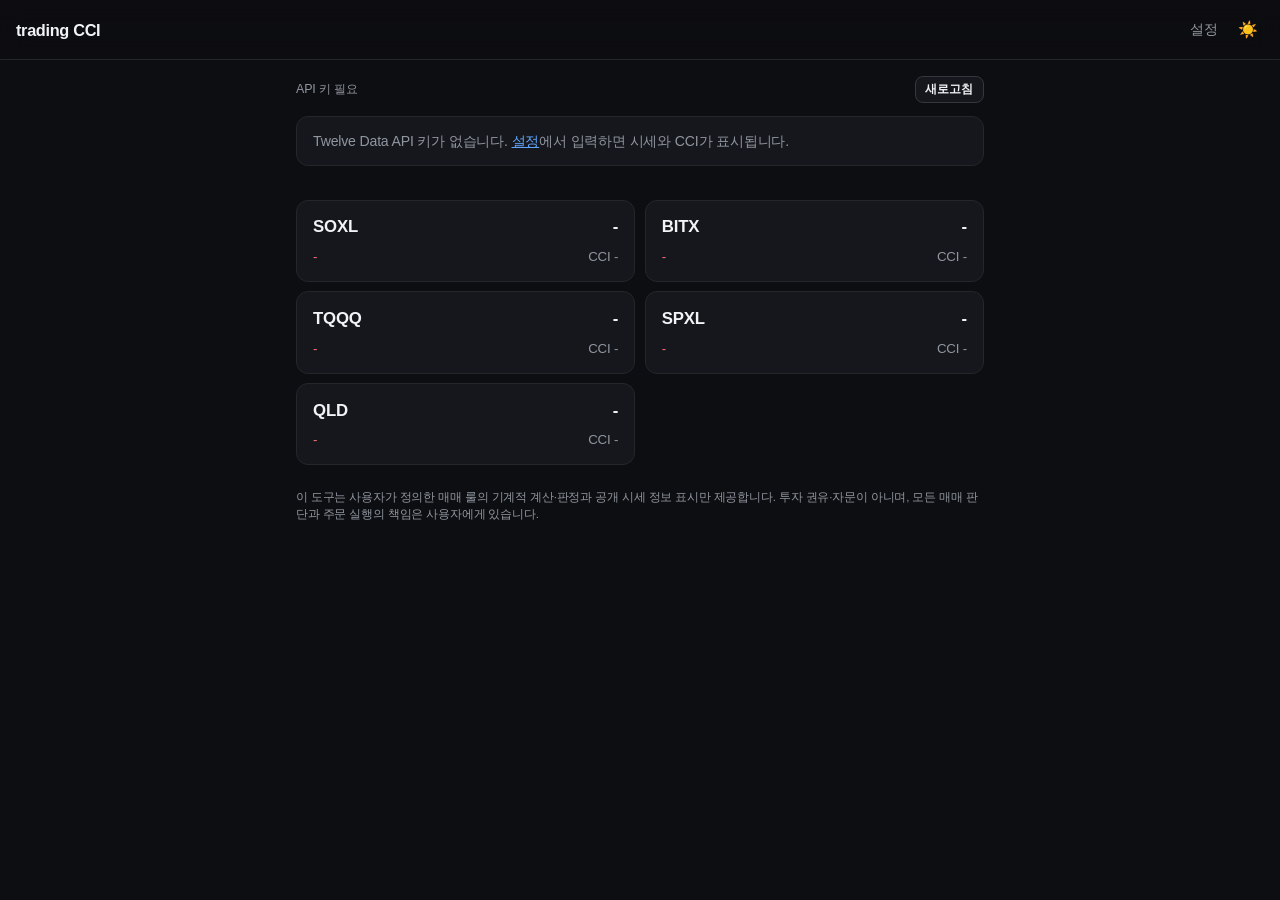
==== index.html @ f186a833 "레버리지 ETF 분할매수 보조 도구 초기 버전 CCI 기반 분할매수 사다리 계산기(대시보드/종목상세/설정)와 Claude Code 브리핑 스킬(briefing, position-c" ====
<!DOCTYPE html>
<html lang="ko">
<head>
<meta charset="UTF-8">
<meta name="viewport" content="width=device-width, initial-scale=1.0">
<title>trading CCI</title>
<link rel="stylesheet" href="css/style.css">
<script>
  (function () {
    var saved = localStorage.getItem("sl_theme");
    if (saved) document.documentElement.setAttribute("data-theme", saved);
  })();
</script>
</head>
<body>
  <header class="site-header">
    <a class="site-title" href="index.html">trading CCI</a>
    <div class="header-actions">
      <a class="header-link" href="settings.html">설정</a>
      <button class="theme-toggle" aria-label="테마 전환"></button>
    </div>
  </header>
  <main class="container">
    <div class="refresh-bar">
      <span id="refresh-info">-</span>
      <button class="btn small" id="refresh-btn">새로고침</button>
    </div>
    <div id="notice"></div>
    <div class="todo-banner" id="todo-banner"></div>
    <div class="ticker-grid" id="ticker-grid"></div>
    <p class="disclaimer">이 도구는 사용자가 정의한 매매 룰의 기계적 계산·판정과 공개 시세 정보 표시만 제공합니다. 투자 권유·자문이 아니며, 모든 매매 판단과 주문 실행의 책임은 사용자에게 있습니다.</p>
  </main>
  <script src="js/theme.js"></script>
  <script src="js/store.js"></script>
  <script src="js/cci.js"></script>
  <script src="js/ladder.js"></script>
  <script src="js/api.js"></script>
  <script src="js/ui-dashboard.js"></script>
</body>
</html>
---- css/style.css ----
/* 다크 기본 테마 — 장중 모바일 사용 전제 */

:root {
  --bg: #0d0e11;
  --surface: #15171c;
  --surface-hover: #1b1d22;
  --field-bg: #16181d;
  --text: #f2f3f5;
  --text-secondary: #9096a0;
  --border: #24262c;
  --border-strong: #34373f;
  --accent: #60a5fa;
  --up: #34d399;
  --down: #f87171;
  --warn: #fbbf24;
  --entry: #60a5fa;
  --filled-bg: rgba(52, 211, 153, 0.08);
  --highlight-bg: rgba(96, 165, 250, 0.12);
  --max-width: 720px;
  --radius: 12px;
}

:root[data-theme="light"] {
  --bg: #f7f7f8;
  --surface: #ffffff;
  --surface-hover: #f0f0f2;
  --field-bg: #ffffff;
  --text: #16181d;
  --text-secondary: #6b7280;
  --border: #e5e5e8;
  --border-strong: #d1d1d4;
  --accent: #2563eb;
  --up: #059669;
  --down: #dc2626;
  --warn: #d97706;
  --entry: #2563eb;
  --filled-bg: rgba(5, 150, 105, 0.07);
  --highlight-bg: rgba(37, 99, 235, 0.08);
}

* { box-sizing: border-box; }

html { -webkit-text-size-adjust: 100%; }

body {
  margin: 0;
  min-height: 100vh;
  background: var(--bg);
  color: var(--text);
  font-family: -apple-system, BlinkMacSystemFont, "Segoe UI", Roboto, Helvetica, Arial, sans-serif;
  font-size: 16px;
  line-height: 1.6;
  letter-spacing: -0.011em;
  -webkit-font-smoothing: antialiased;
}

.num {
  font-variant-numeric: tabular-nums;
}

/* 헤더 */

header.site-header {
  position: sticky;
  top: 0;
  z-index: 10;
  display: flex;
  align-items: center;
  justify-content: space-between;
  padding: 0.85rem 1rem;
  background: color-mix(in srgb, var(--bg) 85%, transparent);
  backdrop-filter: saturate(180%) blur(12px);
  border-bottom: 1px solid var(--border);
}

.site-title {
  font-size: 1.02rem;
  font-weight: 700;
  letter-spacing: -0.02em;
  text-decoration: none;
  color: var(--text);
}

.header-actions {
  display: flex;
  align-items: center;
  gap: 0.9rem;
}

.header-link {
  color: var(--text-secondary);
  text-decoration: none;
  font-size: 0.88rem;
}

.theme-toggle {
  background: none;
  border: none;
  width: 2rem;
  height: 2rem;
  font-size: 1rem;
  cursor: pointer;
  padding: 0;
}

main.container {
  max-width: var(--max-width);
  margin: 0 auto;
  padding: 1rem 1rem 6rem;
}

/* 상태 배지 */

.badge {
  display: inline-block;
  padding: 0.1rem 0.5rem;
  border-radius: 999px;
  font-size: 0.72rem;
  font-weight: 650;
  letter-spacing: 0;
}

.badge.entry { background: rgba(96, 165, 250, 0.15); color: var(--entry); }
.badge.oversold { background: rgba(248, 113, 113, 0.15); color: var(--down); }
.badge.neutral { background: rgba(144, 150, 160, 0.15); color: var(--text-secondary); }
.badge.sell { background: rgba(52, 211, 153, 0.15); color: var(--up); }
.badge.buy { background: rgba(251, 191, 36, 0.15); color: var(--warn); }
.badge.closed { background: rgba(144, 150, 160, 0.15); color: var(--text-secondary); }

/* 오늘 할 일 배너 */

.todo-banner {
  display: flex;
  flex-direction: column;
  gap: 0.4rem;
  margin-bottom: 1.1rem;
}

.todo-item {
  display: flex;
  align-items: center;
  gap: 0.55rem;
  padding: 0.6rem 0.8rem;
  background: var(--surface);
  border: 1px solid var(--border);
  border-radius: var(--radius);
  font-size: 0.9rem;
  text-decoration: none;
  color: var(--text);
}

.todo-item .sym { font-weight: 700; min-width: 3.2rem; }
.todo-item .msg { flex: 1; color: var(--text-secondary); font-size: 0.85rem; }

/* 종목 카드 */

.ticker-grid {
  display: grid;
  grid-template-columns: 1fr;
  gap: 0.6rem;
}

@media (min-width: 560px) {
  .ticker-grid { grid-template-columns: 1fr 1fr; }
}

.ticker-card {
  display: block;
  padding: 0.85rem 1rem;
  background: var(--surface);
  border: 1px solid var(--border);
  border-radius: var(--radius);
  text-decoration: none;
  color: var(--text);
}

.ticker-card:active { background: var(--surface-hover); }

.ticker-card .row1 {
  display: flex;
  align-items: baseline;
  justify-content: space-between;
}

.ticker-card .symbol { font-weight: 750; font-size: 1.05rem; }
.ticker-card .price { font-weight: 650; font-size: 1.05rem; }

.ticker-card .row2 {
  display: flex;
  align-items: center;
  justify-content: space-between;
  margin-top: 0.3rem;
  font-size: 0.83rem;
  color: var(--text-secondary);
}

.change.up { color: var(--up); }
.change.down { color: var(--down); }

.ticker-card .row3 {
  margin-top: 0.35rem;
  font-size: 0.8rem;
  color: var(--text-secondary);
}

/* 공통 버튼/입력 */

button.btn {
  appearance: none;
  border: 1px solid var(--border-strong);
  background: var(--surface);
  color: var(--text);
  border-radius: 10px;
  padding: 0.5rem 0.9rem;
  font-size: 0.88rem;
  font-weight: 600;
  cursor: pointer;
}

button.btn:active { background: var(--surface-hover); }

button.btn.primary {
  background: var(--accent);
  border-color: var(--accent);
  color: #fff;
}

button.btn.small {
  padding: 0.25rem 0.6rem;
  font-size: 0.78rem;
  border-radius: 8px;
}

input, select {
  width: 100%;
  padding: 0.55rem 0.7rem;
  background: var(--field-bg);
  color: var(--text);
  border: 1px solid var(--border-strong);
  border-radius: 10px;
  font-size: 0.95rem;
  font-family: inherit;
}

input:focus, select:focus {
  outline: none;
  border-color: var(--accent);
}

label.field {
  display: block;
  margin-bottom: 0.8rem;
  font-size: 0.82rem;
  color: var(--text-secondary);
}

label.field span { display: block; margin-bottom: 0.25rem; }

.field-row {
  display: grid;
  grid-template-columns: 1fr 1fr;
  gap: 0.6rem;
}

@media (min-width: 560px) {
  .field-row.wide { grid-template-columns: 1fr 1fr 1fr; }
}

/* 갱신 바 */

.refresh-bar {
  display: flex;
  align-items: center;
  justify-content: space-between;
  margin-bottom: 0.8rem;
  font-size: 0.78rem;
  color: var(--text-secondary);
}

.market-closed {
  color: var(--warn);
  font-weight: 600;
}

/* 사다리 테이블 */

.ladder-wrap {
  overflow-x: auto;
  border: 1px solid var(--border);
  border-radius: var(--radius);
  background: var(--surface);
  -webkit-overflow-scrolling: touch;
}

table.ladder {
  border-collapse: collapse;
  width: 100%;
  min-width: 680px;
  font-size: 0.8rem;
}

table.ladder th, table.ladder td {
  padding: 0.45rem 0.55rem;
  text-align: right;
  white-space: nowrap;
  border-bottom: 1px solid var(--border);
}

table.ladder th {
  color: var(--text-secondary);
  font-weight: 600;
  font-size: 0.72rem;
  position: sticky;
  top: 0;
  background: var(--surface);
}

table.ladder th:first-child, table.ladder td:first-child {
  text-align: left;
  position: sticky;
  left: 0;
  background: var(--surface);
}

table.ladder tr:last-child td { border-bottom: none; }

table.ladder tr.filled td { background: var(--filled-bg); }
table.ladder tr.filled td:first-child { background: color-mix(in srgb, var(--surface) 60%, var(--filled-bg)); }

table.ladder tr.current td { background: var(--highlight-bg); }
table.ladder tr.current td:first-child { background: color-mix(in srgb, var(--surface) 60%, var(--highlight-bg)); }

.fill-btn {
  appearance: none;
  border: 1px solid var(--border-strong);
  background: transparent;
  color: var(--text-secondary);
  border-radius: 8px;
  padding: 0.2rem 0.55rem;
  font-size: 0.75rem;
  font-weight: 600;
  cursor: pointer;
}

.fill-btn.on {
  background: var(--up);
  border-color: var(--up);
  color: #fff;
}

.edit-btn {
  appearance: none;
  border: none;
  background: none;
  color: var(--text-secondary);
  font-size: 0.8rem;
  cursor: pointer;
  padding: 0.1rem 0.3rem;
}

/* 종목 상세 헤더 */

.ticker-head {
  display: flex;
  align-items: baseline;
  justify-content: space-between;
  margin-bottom: 0.6rem;
}

.ticker-head .price-big {
  font-size: 1.9rem;
  font-weight: 750;
  letter-spacing: -0.02em;
}

.ticker-head .sub {
  text-align: right;
  font-size: 0.85rem;
  color: var(--text-secondary);
}

/* 하단 고정 요약 바 */

.summary-bar {
  position: fixed;
  bottom: 0;
  left: 0;
  right: 0;
  z-index: 20;
  display: grid;
  grid-template-columns: repeat(4, 1fr);
  gap: 0.3rem;
  padding: 0.55rem 0.9rem calc(0.55rem + env(safe-area-inset-bottom));
  background: color-mix(in srgb, var(--bg) 88%, transparent);
  backdrop-filter: saturate(180%) blur(12px);
  border-top: 1px solid var(--border);
}

.summary-bar .cell { text-align: center; }
.summary-bar .k { font-size: 0.62rem; color: var(--text-secondary); display: block; }
.summary-bar .v { font-size: 0.85rem; font-weight: 700; }

/* 섹션 */

.section {
  margin: 1.2rem 0;
  padding: 1rem;
  background: var(--surface);
  border: 1px solid var(--border);
  border-radius: var(--radius);
}

.section h2 {
  margin: 0 0 0.8rem;
  font-size: 0.95rem;
  letter-spacing: -0.01em;
}

details.section summary {
  font-size: 0.95rem;
  font-weight: 700;
  cursor: pointer;
  -webkit-tap-highlight-color: transparent;
}

details.section[open] summary {
  margin-bottom: 0.8rem;
}

.section .hint {
  font-size: 0.78rem;
  color: var(--text-secondary);
  margin-top: 0.4rem;
}

.actions {
  display: flex;
  gap: 0.5rem;
  flex-wrap: wrap;
  margin-top: 0.6rem;
}

textarea.import-box {
  width: 100%;
  min-height: 7rem;
  padding: 0.6rem 0.7rem;
  background: var(--field-bg);
  color: var(--text);
  border: 1px solid var(--border-strong);
  border-radius: 10px;
  font-size: 0.8rem;
  font-family: ui-monospace, SFMono-Regular, Menlo, monospace;
}

/* 안내/오류 */

.notice {
  padding: 0.8rem 1rem;
  border: 1px solid var(--border);
  border-radius: var(--radius);
  background: var(--surface);
  font-size: 0.88rem;
  color: var(--text-secondary);
  margin-bottom: 1rem;
}

.notice.error { border-color: var(--down); color: var(--down); }

.notice a { color: var(--accent); }

/* TradingView 위젯 */

.tv-container {
  margin-top: 1rem;
  height: 460px;
  border-radius: var(--radius);
  overflow: hidden;
  border: 1px solid var(--border);
}

/* 면책 문구 */

.disclaimer {
  margin-top: 1.5rem;
  font-size: 0.72rem;
  color: var(--text-secondary);
  line-height: 1.5;
}
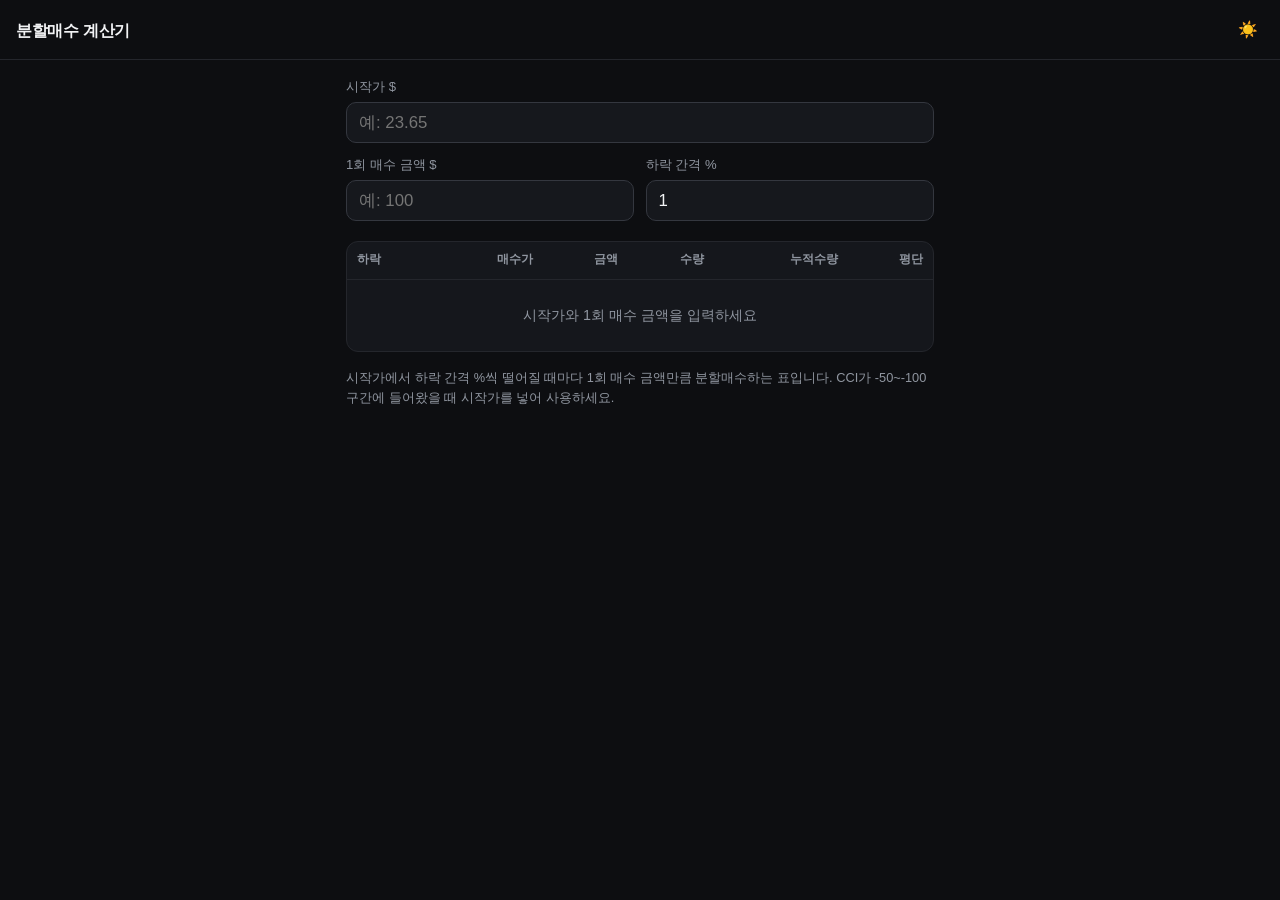
==== commit 5feacdf1: "계산기 하나로 단순화 요구사항(1%마다 매수금액 자동 계산)에 집중하도록 대폭 축소. - 입력 3개(시작가/1회 매수금액/하락간격%)로 분할매수 표를 계산하는   단일 화면으로 재" ====
--- a/index.html
+++ b/index.html
@@ -3,38 +3,57 @@
 <head>
 <meta charset="UTF-8">
 <meta name="viewport" content="width=device-width, initial-scale=1.0">
-<title>trading CCI</title>
+<title>분할매수 계산기</title>
 <link rel="stylesheet" href="css/style.css">
 <script>
   (function () {
-    var saved = localStorage.getItem("sl_theme");
+    var saved = localStorage.getItem("cci_theme");
     if (saved) document.documentElement.setAttribute("data-theme", saved);
   })();
 </script>
 </head>
 <body>
   <header class="site-header">
-    <a class="site-title" href="index.html">trading CCI</a>
-    <div class="header-actions">
-      <a class="header-link" href="settings.html">설정</a>
-      <button class="theme-toggle" aria-label="테마 전환"></button>
+    <span class="site-title">분할매수 계산기</span>
+    <button class="theme-toggle" aria-label="테마 전환"></button>
+  </header>
+
+  <main class="container">
+    <div class="inputs">
+      <label class="field">
+        <span>시작가 $</span>
+        <input id="startPrice" inputmode="decimal" placeholder="예: 23.65">
+      </label>
+      <label class="field">
+        <span>1회 매수 금액 $</span>
+        <input id="buyAmount" inputmode="decimal" placeholder="예: 100">
+      </label>
+      <label class="field">
+        <span>하락 간격 %</span>
+        <input id="stepPct" inputmode="decimal" value="1">
+      </label>
     </div>
-  </header>
-  <main class="container">
-    <div class="refresh-bar">
-      <span id="refresh-info">-</span>
-      <button class="btn small" id="refresh-btn">새로고침</button>
+
+    <div class="table-wrap">
+      <table id="ladder">
+        <thead>
+          <tr>
+            <th>하락</th>
+            <th>매수가</th>
+            <th>금액</th>
+            <th>수량</th>
+            <th>누적수량</th>
+            <th>평단</th>
+          </tr>
+        </thead>
+        <tbody></tbody>
+      </table>
     </div>
-    <div id="notice"></div>
-    <div class="todo-banner" id="todo-banner"></div>
-    <div class="ticker-grid" id="ticker-grid"></div>
-    <p class="disclaimer">이 도구는 사용자가 정의한 매매 룰의 기계적 계산·판정과 공개 시세 정보 표시만 제공합니다. 투자 권유·자문이 아니며, 모든 매매 판단과 주문 실행의 책임은 사용자에게 있습니다.</p>
+
+    <p class="hint">시작가에서 하락 간격 %씩 떨어질 때마다 1회 매수 금액만큼 분할매수하는 표입니다. CCI가 -50~-100 구간에 들어왔을 때 시작가를 넣어 사용하세요.</p>
   </main>
+
   <script src="js/theme.js"></script>
-  <script src="js/store.js"></script>
-  <script src="js/cci.js"></script>
-  <script src="js/ladder.js"></script>
-  <script src="js/api.js"></script>
-  <script src="js/ui-dashboard.js"></script>
+  <script src="js/calc.js"></script>
 </body>
 </html>
--- a/css/style.css
+++ b/css/style.css
@@ -3,43 +3,27 @@
 :root {
   --bg: #0d0e11;
   --surface: #15171c;
-  --surface-hover: #1b1d22;
   --field-bg: #16181d;
   --text: #f2f3f5;
   --text-secondary: #9096a0;
   --border: #24262c;
   --border-strong: #34373f;
   --accent: #60a5fa;
-  --up: #34d399;
-  --down: #f87171;
-  --warn: #fbbf24;
-  --entry: #60a5fa;
-  --filled-bg: rgba(52, 211, 153, 0.08);
-  --highlight-bg: rgba(96, 165, 250, 0.12);
-  --max-width: 720px;
   --radius: 12px;
 }
 
 :root[data-theme="light"] {
   --bg: #f7f7f8;
   --surface: #ffffff;
-  --surface-hover: #f0f0f2;
   --field-bg: #ffffff;
   --text: #16181d;
   --text-secondary: #6b7280;
   --border: #e5e5e8;
   --border-strong: #d1d1d4;
   --accent: #2563eb;
-  --up: #059669;
-  --down: #dc2626;
-  --warn: #d97706;
-  --entry: #2563eb;
-  --filled-bg: rgba(5, 150, 105, 0.07);
-  --highlight-bg: rgba(37, 99, 235, 0.08);
 }
 
 * { box-sizing: border-box; }
-
 html { -webkit-text-size-adjust: 100%; }
 
 body {
@@ -50,26 +34,18 @@
   font-family: -apple-system, BlinkMacSystemFont, "Segoe UI", Roboto, Helvetica, Arial, sans-serif;
   font-size: 16px;
   line-height: 1.6;
-  letter-spacing: -0.011em;
   -webkit-font-smoothing: antialiased;
 }
 
-.num {
-  font-variant-numeric: tabular-nums;
-}
+.num { font-variant-numeric: tabular-nums; }
 
 /* 헤더 */
 
 header.site-header {
-  position: sticky;
-  top: 0;
-  z-index: 10;
   display: flex;
   align-items: center;
   justify-content: space-between;
   padding: 0.85rem 1rem;
-  background: color-mix(in srgb, var(--bg) 85%, transparent);
-  backdrop-filter: saturate(180%) blur(12px);
   border-bottom: 1px solid var(--border);
 }
 
@@ -77,20 +53,6 @@
   font-size: 1.02rem;
   font-weight: 700;
   letter-spacing: -0.02em;
-  text-decoration: none;
-  color: var(--text);
-}
-
-.header-actions {
-  display: flex;
-  align-items: center;
-  gap: 0.9rem;
-}
-
-.header-link {
-  color: var(--text-secondary);
-  text-decoration: none;
-  font-size: 0.88rem;
 }
 
 .theme-toggle {
@@ -104,187 +66,51 @@
 }
 
 main.container {
-  max-width: var(--max-width);
+  max-width: 620px;
   margin: 0 auto;
-  padding: 1rem 1rem 6rem;
+  padding: 1rem 1rem 3rem;
 }
 
-/* 상태 배지 */
+/* 입력 */
 
-.badge {
-  display: inline-block;
-  padding: 0.1rem 0.5rem;
-  border-radius: 999px;
-  font-size: 0.72rem;
-  font-weight: 650;
-  letter-spacing: 0;
+.inputs {
+  display: grid;
+  grid-template-columns: 1fr 1fr;
+  gap: 0.7rem;
+  margin-bottom: 1.2rem;
 }
 
-.badge.entry { background: rgba(96, 165, 250, 0.15); color: var(--entry); }
-.badge.oversold { background: rgba(248, 113, 113, 0.15); color: var(--down); }
-.badge.neutral { background: rgba(144, 150, 160, 0.15); color: var(--text-secondary); }
-.badge.sell { background: rgba(52, 211, 153, 0.15); color: var(--up); }
-.badge.buy { background: rgba(251, 191, 36, 0.15); color: var(--warn); }
-.badge.closed { background: rgba(144, 150, 160, 0.15); color: var(--text-secondary); }
+.field:first-child { grid-column: 1 / -1; }
 
-/* 오늘 할 일 배너 */
+.field { display: block; }
 
-.todo-banner {
-  display: flex;
-  flex-direction: column;
-  gap: 0.4rem;
-  margin-bottom: 1.1rem;
-}
-
-.todo-item {
-  display: flex;
-  align-items: center;
-  gap: 0.55rem;
-  padding: 0.6rem 0.8rem;
-  background: var(--surface);
-  border: 1px solid var(--border);
-  border-radius: var(--radius);
-  font-size: 0.9rem;
-  text-decoration: none;
-  color: var(--text);
-}
-
-.todo-item .sym { font-weight: 700; min-width: 3.2rem; }
-.todo-item .msg { flex: 1; color: var(--text-secondary); font-size: 0.85rem; }
-
-/* 종목 카드 */
-
-.ticker-grid {
-  display: grid;
-  grid-template-columns: 1fr;
-  gap: 0.6rem;
-}
-
-@media (min-width: 560px) {
-  .ticker-grid { grid-template-columns: 1fr 1fr; }
-}
-
-.ticker-card {
+.field span {
   display: block;
-  padding: 0.85rem 1rem;
-  background: var(--surface);
-  border: 1px solid var(--border);
-  border-radius: var(--radius);
-  text-decoration: none;
-  color: var(--text);
-}
-
-.ticker-card:active { background: var(--surface-hover); }
-
-.ticker-card .row1 {
-  display: flex;
-  align-items: baseline;
-  justify-content: space-between;
-}
-
-.ticker-card .symbol { font-weight: 750; font-size: 1.05rem; }
-.ticker-card .price { font-weight: 650; font-size: 1.05rem; }
-
-.ticker-card .row2 {
-  display: flex;
-  align-items: center;
-  justify-content: space-between;
-  margin-top: 0.3rem;
-  font-size: 0.83rem;
+  margin-bottom: 0.3rem;
+  font-size: 0.82rem;
   color: var(--text-secondary);
 }
 
-.change.up { color: var(--up); }
-.change.down { color: var(--down); }
-
-.ticker-card .row3 {
-  margin-top: 0.35rem;
-  font-size: 0.8rem;
-  color: var(--text-secondary);
-}
-
-/* 공통 버튼/입력 */
-
-button.btn {
-  appearance: none;
-  border: 1px solid var(--border-strong);
-  background: var(--surface);
-  color: var(--text);
-  border-radius: 10px;
-  padding: 0.5rem 0.9rem;
-  font-size: 0.88rem;
-  font-weight: 600;
-  cursor: pointer;
-}
-
-button.btn:active { background: var(--surface-hover); }
-
-button.btn.primary {
-  background: var(--accent);
-  border-color: var(--accent);
-  color: #fff;
-}
-
-button.btn.small {
-  padding: 0.25rem 0.6rem;
-  font-size: 0.78rem;
-  border-radius: 8px;
-}
-
-input, select {
+.field input {
   width: 100%;
-  padding: 0.55rem 0.7rem;
+  padding: 0.6rem 0.75rem;
   background: var(--field-bg);
   color: var(--text);
   border: 1px solid var(--border-strong);
   border-radius: 10px;
-  font-size: 0.95rem;
+  font-size: 1.05rem;
   font-family: inherit;
+  font-variant-numeric: tabular-nums;
 }
 
-input:focus, select:focus {
+.field input:focus {
   outline: none;
   border-color: var(--accent);
 }
 
-label.field {
-  display: block;
-  margin-bottom: 0.8rem;
-  font-size: 0.82rem;
-  color: var(--text-secondary);
-}
+/* 표 */
 
-label.field span { display: block; margin-bottom: 0.25rem; }
-
-.field-row {
-  display: grid;
-  grid-template-columns: 1fr 1fr;
-  gap: 0.6rem;
-}
-
-@media (min-width: 560px) {
-  .field-row.wide { grid-template-columns: 1fr 1fr 1fr; }
-}
-
-/* 갱신 바 */
-
-.refresh-bar {
-  display: flex;
-  align-items: center;
-  justify-content: space-between;
-  margin-bottom: 0.8rem;
-  font-size: 0.78rem;
-  color: var(--text-secondary);
-}
-
-.market-closed {
-  color: var(--warn);
-  font-weight: 600;
-}
-
-/* 사다리 테이블 */
-
-.ladder-wrap {
+.table-wrap {
   overflow-x: auto;
   border: 1px solid var(--border);
   border-radius: var(--radius);
@@ -292,197 +118,41 @@
   -webkit-overflow-scrolling: touch;
 }
 
-table.ladder {
+table#ladder {
   border-collapse: collapse;
   width: 100%;
-  min-width: 680px;
-  font-size: 0.8rem;
+  font-size: 0.9rem;
 }
 
-table.ladder th, table.ladder td {
-  padding: 0.45rem 0.55rem;
+table#ladder th, table#ladder td {
+  padding: 0.55rem 0.6rem;
   text-align: right;
   white-space: nowrap;
   border-bottom: 1px solid var(--border);
 }
 
-table.ladder th {
+table#ladder th {
   color: var(--text-secondary);
   font-weight: 600;
-  font-size: 0.72rem;
-  position: sticky;
-  top: 0;
-  background: var(--surface);
+  font-size: 0.78rem;
 }
 
-table.ladder th:first-child, table.ladder td:first-child {
+table#ladder th:first-child, table#ladder td:first-child {
   text-align: left;
-  position: sticky;
-  left: 0;
-  background: var(--surface);
-}
-
-table.ladder tr:last-child td { border-bottom: none; }
-
-table.ladder tr.filled td { background: var(--filled-bg); }
-table.ladder tr.filled td:first-child { background: color-mix(in srgb, var(--surface) 60%, var(--filled-bg)); }
-
-table.ladder tr.current td { background: var(--highlight-bg); }
-table.ladder tr.current td:first-child { background: color-mix(in srgb, var(--surface) 60%, var(--highlight-bg)); }
-
-.fill-btn {
-  appearance: none;
-  border: 1px solid var(--border-strong);
-  background: transparent;
-  color: var(--text-secondary);
-  border-radius: 8px;
-  padding: 0.2rem 0.55rem;
-  font-size: 0.75rem;
-  font-weight: 600;
-  cursor: pointer;
-}
-
-.fill-btn.on {
-  background: var(--up);
-  border-color: var(--up);
-  color: #fff;
-}
-
-.edit-btn {
-  appearance: none;
-  border: none;
-  background: none;
-  color: var(--text-secondary);
-  font-size: 0.8rem;
-  cursor: pointer;
-  padding: 0.1rem 0.3rem;
-}
-
-/* 종목 상세 헤더 */
-
-.ticker-head {
-  display: flex;
-  align-items: baseline;
-  justify-content: space-between;
-  margin-bottom: 0.6rem;
-}
-
-.ticker-head .price-big {
-  font-size: 1.9rem;
-  font-weight: 750;
-  letter-spacing: -0.02em;
-}
-
-.ticker-head .sub {
-  text-align: right;
-  font-size: 0.85rem;
   color: var(--text-secondary);
 }
 
-/* 하단 고정 요약 바 */
+table#ladder tbody tr:last-child td { border-bottom: none; }
 
-.summary-bar {
-  position: fixed;
-  bottom: 0;
-  left: 0;
-  right: 0;
-  z-index: 20;
-  display: grid;
-  grid-template-columns: repeat(4, 1fr);
-  gap: 0.3rem;
-  padding: 0.55rem 0.9rem calc(0.55rem + env(safe-area-inset-bottom));
-  background: color-mix(in srgb, var(--bg) 88%, transparent);
-  backdrop-filter: saturate(180%) blur(12px);
-  border-top: 1px solid var(--border);
+table#ladder td.empty {
+  text-align: center;
+  color: var(--text-secondary);
+  padding: 1.5rem;
 }
 
-.summary-bar .cell { text-align: center; }
-.summary-bar .k { font-size: 0.62rem; color: var(--text-secondary); display: block; }
-.summary-bar .v { font-size: 0.85rem; font-weight: 700; }
-
-/* 섹션 */
-
-.section {
-  margin: 1.2rem 0;
-  padding: 1rem;
-  background: var(--surface);
-  border: 1px solid var(--border);
-  border-radius: var(--radius);
+.hint {
+  margin-top: 1rem;
+  font-size: 0.8rem;
+  color: var(--text-secondary);
+  line-height: 1.55;
 }
-
-.section h2 {
-  margin: 0 0 0.8rem;
-  font-size: 0.95rem;
-  letter-spacing: -0.01em;
-}
-
-details.section summary {
-  font-size: 0.95rem;
-  font-weight: 700;
-  cursor: pointer;
-  -webkit-tap-highlight-color: transparent;
-}
-
-details.section[open] summary {
-  margin-bottom: 0.8rem;
-}
-
-.section .hint {
-  font-size: 0.78rem;
-  color: var(--text-secondary);
-  margin-top: 0.4rem;
-}
-
-.actions {
-  display: flex;
-  gap: 0.5rem;
-  flex-wrap: wrap;
-  margin-top: 0.6rem;
-}
-
-textarea.import-box {
-  width: 100%;
-  min-height: 7rem;
-  padding: 0.6rem 0.7rem;
-  background: var(--field-bg);
-  color: var(--text);
-  border: 1px solid var(--border-strong);
-  border-radius: 10px;
-  font-size: 0.8rem;
-  font-family: ui-monospace, SFMono-Regular, Menlo, monospace;
-}
-
-/* 안내/오류 */
-
-.notice {
-  padding: 0.8rem 1rem;
-  border: 1px solid var(--border);
-  border-radius: var(--radius);
-  background: var(--surface);
-  font-size: 0.88rem;
-  color: var(--text-secondary);
-  margin-bottom: 1rem;
-}
-
-.notice.error { border-color: var(--down); color: var(--down); }
-
-.notice a { color: var(--accent); }
-
-/* TradingView 위젯 */
-
-.tv-container {
-  margin-top: 1rem;
-  height: 460px;
-  border-radius: var(--radius);
-  overflow: hidden;
-  border: 1px solid var(--border);
-}
-
-/* 면책 문구 */
-
-.disclaimer {
-  margin-top: 1.5rem;
-  font-size: 0.72rem;
-  color: var(--text-secondary);
-  line-height: 1.5;
-}
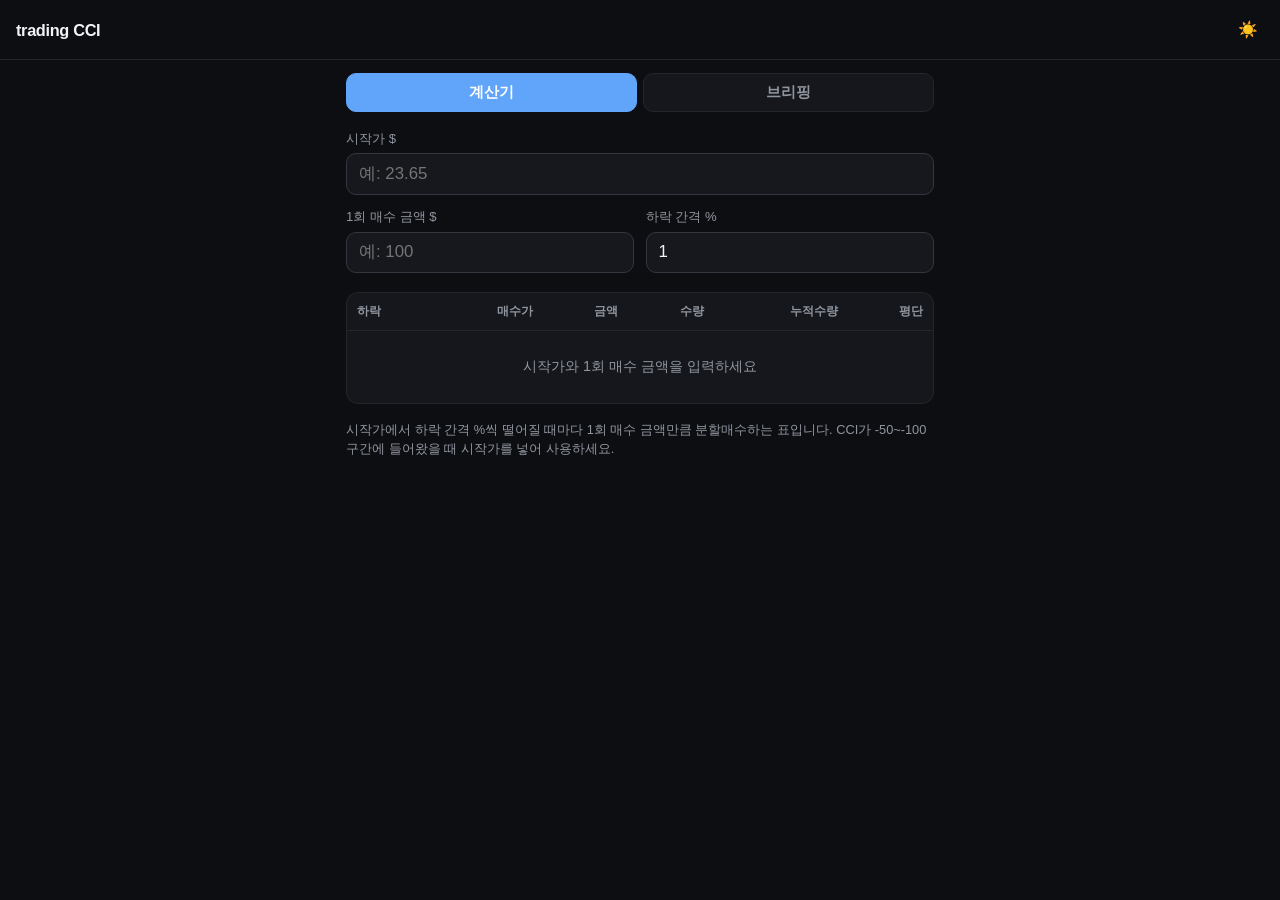
==== commit 1ff31eba: "브리핑 탭 추가 계산기/브리핑 탭 2개 구성으로 확장. 브리핑은 Claude가 뉴스를 조사해 data/briefing.json을 갱신·push하면 웹앱이 읽어서 표시 (앱은 API" ====
--- a/index.html
+++ b/index.html
@@ -3,7 +3,7 @@
 <head>
 <meta charset="UTF-8">
 <meta name="viewport" content="width=device-width, initial-scale=1.0">
-<title>분할매수 계산기</title>
+<title>trading CCI</title>
 <link rel="stylesheet" href="css/style.css">
 <script>
   (function () {
@@ -14,46 +14,58 @@
 </head>
 <body>
   <header class="site-header">
-    <span class="site-title">분할매수 계산기</span>
+    <span class="site-title">trading CCI</span>
     <button class="theme-toggle" aria-label="테마 전환"></button>
   </header>
 
+  <nav class="tabs">
+    <button class="tab active" data-tab="calc">계산기</button>
+    <button class="tab" data-tab="brief">브리핑</button>
+  </nav>
+
   <main class="container">
-    <div class="inputs">
-      <label class="field">
-        <span>시작가 $</span>
-        <input id="startPrice" inputmode="decimal" placeholder="예: 23.65">
-      </label>
-      <label class="field">
-        <span>1회 매수 금액 $</span>
-        <input id="buyAmount" inputmode="decimal" placeholder="예: 100">
-      </label>
-      <label class="field">
-        <span>하락 간격 %</span>
-        <input id="stepPct" inputmode="decimal" value="1">
-      </label>
-    </div>
+    <section id="tab-calc">
+      <div class="inputs">
+        <label class="field">
+          <span>시작가 $</span>
+          <input id="startPrice" inputmode="decimal" placeholder="예: 23.65">
+        </label>
+        <label class="field">
+          <span>1회 매수 금액 $</span>
+          <input id="buyAmount" inputmode="decimal" placeholder="예: 100">
+        </label>
+        <label class="field">
+          <span>하락 간격 %</span>
+          <input id="stepPct" inputmode="decimal" value="1">
+        </label>
+      </div>
 
-    <div class="table-wrap">
-      <table id="ladder">
-        <thead>
-          <tr>
-            <th>하락</th>
-            <th>매수가</th>
-            <th>금액</th>
-            <th>수량</th>
-            <th>누적수량</th>
-            <th>평단</th>
-          </tr>
-        </thead>
-        <tbody></tbody>
-      </table>
-    </div>
+      <div class="table-wrap">
+        <table id="ladder">
+          <thead>
+            <tr>
+              <th>하락</th>
+              <th>매수가</th>
+              <th>금액</th>
+              <th>수량</th>
+              <th>누적수량</th>
+              <th>평단</th>
+            </tr>
+          </thead>
+          <tbody></tbody>
+        </table>
+      </div>
 
-    <p class="hint">시작가에서 하락 간격 %씩 떨어질 때마다 1회 매수 금액만큼 분할매수하는 표입니다. CCI가 -50~-100 구간에 들어왔을 때 시작가를 넣어 사용하세요.</p>
+      <p class="hint">시작가에서 하락 간격 %씩 떨어질 때마다 1회 매수 금액만큼 분할매수하는 표입니다. CCI가 -50~-100 구간에 들어왔을 때 시작가를 넣어 사용하세요.</p>
+    </section>
+
+    <section id="tab-brief" hidden>
+      <div id="briefing"><p class="hint">브리핑을 불러오는 중...</p></div>
+    </section>
   </main>
 
   <script src="js/theme.js"></script>
   <script src="js/calc.js"></script>
+  <script src="js/briefing.js"></script>
 </body>
 </html>
--- a/css/style.css
+++ b/css/style.css
@@ -71,6 +71,100 @@
   padding: 1rem 1rem 3rem;
 }
 
+/* 탭 */
+
+.tabs {
+  display: flex;
+  gap: 0.4rem;
+  max-width: 620px;
+  margin: 0 auto;
+  padding: 0.8rem 1rem 0;
+}
+
+.tab {
+  flex: 1;
+  padding: 0.55rem 0;
+  background: var(--surface);
+  color: var(--text-secondary);
+  border: 1px solid var(--border);
+  border-radius: 10px;
+  font-size: 0.92rem;
+  font-weight: 600;
+  font-family: inherit;
+  cursor: pointer;
+}
+
+.tab.active {
+  background: var(--accent);
+  border-color: var(--accent);
+  color: #fff;
+}
+
+/* 브리핑 */
+
+.brief-head {
+  display: flex;
+  align-items: baseline;
+  gap: 0.6rem;
+  margin-bottom: 0.9rem;
+  font-size: 0.95rem;
+}
+
+.brief-note {
+  font-size: 0.78rem;
+  color: var(--text-secondary);
+}
+
+.brief-card {
+  background: var(--surface);
+  border: 1px solid var(--border);
+  border-radius: var(--radius);
+  padding: 0.8rem 1rem;
+  margin-bottom: 0.6rem;
+}
+
+.brief-title {
+  display: flex;
+  align-items: center;
+  gap: 0.5rem;
+  font-size: 0.95rem;
+}
+
+.brief-sub {
+  font-size: 0.8rem;
+  color: var(--text-secondary);
+}
+
+.dot {
+  width: 0.55rem;
+  height: 0.55rem;
+  border-radius: 50%;
+  flex: none;
+}
+
+.dot.red { background: #f87171; }
+.dot.yellow { background: #fbbf24; }
+.dot.green { background: #34d399; }
+
+.brief-body {
+  margin: 0.45rem 0 0;
+  font-size: 0.88rem;
+  line-height: 1.6;
+  color: var(--text);
+}
+
+.brief-sources {
+  margin-top: 0.9rem;
+  font-size: 0.76rem;
+  color: var(--text-secondary);
+  line-height: 1.7;
+}
+
+.brief-sources a {
+  color: var(--accent);
+  text-decoration: none;
+}
+
 /* 입력 */
 
 .inputs {
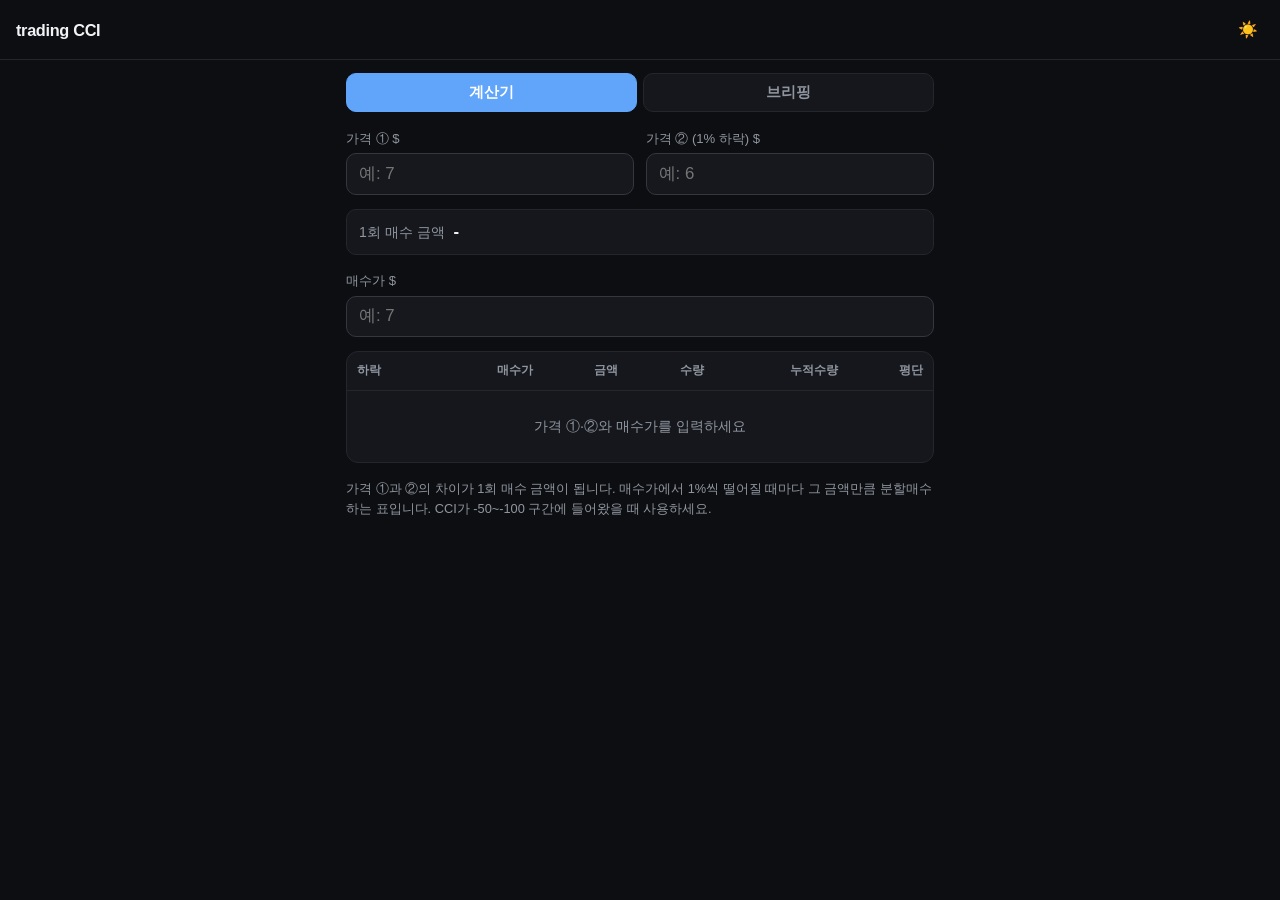
==== commit cc06f32f: "계산기 입력 방식 변경 - 가격 ①·② 두 칸을 넣고 그 차이를 1회 매수 금액으로 자동 계산 - 하락 간격 입력 제거 (1% 고정) - 매수가 입력 추가, 매수가 기준 1%씩 하" ====
--- a/index.html
+++ b/index.html
@@ -27,16 +27,19 @@
     <section id="tab-calc">
       <div class="inputs">
         <label class="field">
-          <span>시작가 $</span>
-          <input id="startPrice" inputmode="decimal" placeholder="예: 23.65">
+          <span>가격 ① $</span>
+          <input id="price1" inputmode="decimal" placeholder="예: 7">
         </label>
         <label class="field">
-          <span>1회 매수 금액 $</span>
-          <input id="buyAmount" inputmode="decimal" placeholder="예: 100">
+          <span>가격 ② (1% 하락) $</span>
+          <input id="price2" inputmode="decimal" placeholder="예: 6">
         </label>
+      </div>
+      <div class="amount-line">1회 매수 금액 <strong id="buyAmountView">-</strong></div>
+      <div class="inputs single">
         <label class="field">
-          <span>하락 간격 %</span>
-          <input id="stepPct" inputmode="decimal" value="1">
+          <span>매수가 $</span>
+          <input id="buyPrice" inputmode="decimal" placeholder="예: 7">
         </label>
       </div>
 
@@ -56,7 +59,7 @@
         </table>
       </div>
 
-      <p class="hint">시작가에서 하락 간격 %씩 떨어질 때마다 1회 매수 금액만큼 분할매수하는 표입니다. CCI가 -50~-100 구간에 들어왔을 때 시작가를 넣어 사용하세요.</p>
+      <p class="hint">가격 ①과 ②의 차이가 1회 매수 금액이 됩니다. 매수가에서 1%씩 떨어질 때마다 그 금액만큼 분할매수하는 표입니다. CCI가 -50~-100 구간에 들어왔을 때 사용하세요.</p>
     </section>
 
     <section id="tab-brief" hidden>
--- a/css/style.css
+++ b/css/style.css
@@ -171,10 +171,27 @@
   display: grid;
   grid-template-columns: 1fr 1fr;
   gap: 0.7rem;
-  margin-bottom: 1.2rem;
-}
-
-.field:first-child { grid-column: 1 / -1; }
+  margin-bottom: 0.9rem;
+}
+
+.inputs.single { grid-template-columns: 1fr; }
+
+.amount-line {
+  margin-bottom: 0.9rem;
+  padding: 0.55rem 0.75rem;
+  background: var(--surface);
+  border: 1px solid var(--border);
+  border-radius: 10px;
+  font-size: 0.88rem;
+  color: var(--text-secondary);
+}
+
+.amount-line strong {
+  color: var(--text);
+  font-size: 1.05rem;
+  font-variant-numeric: tabular-nums;
+  margin-left: 0.3rem;
+}
 
 .field { display: block; }
 
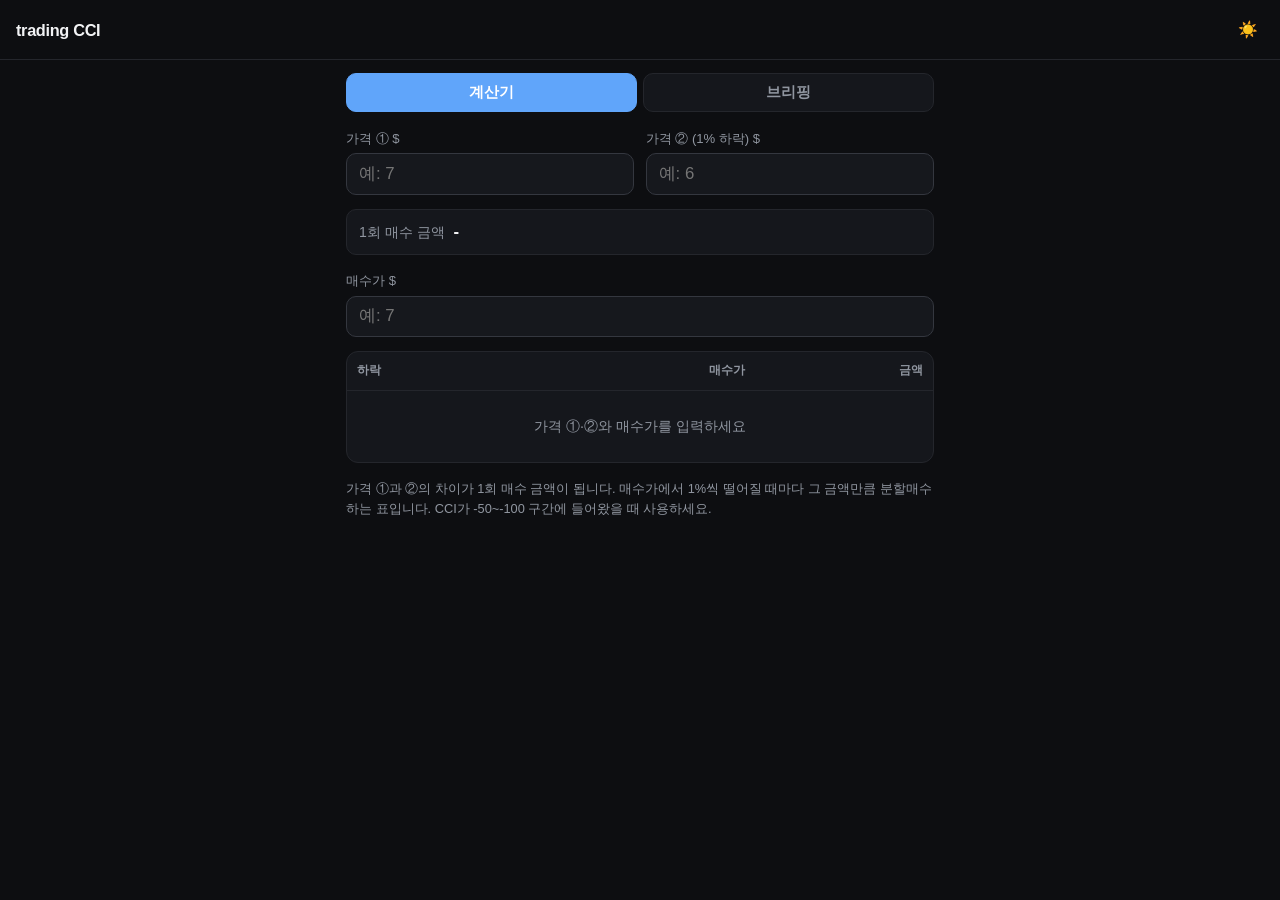
==== commit 7fa64b55: "계산기 표에서 수량·누적수량·평단 열 제거 하락/매수가/금액 3열만 표시.  Co-Authored-By: Claude Opus 4.8 <noreply@anthropic.com>" ====
--- a/index.html
+++ b/index.html
@@ -50,9 +50,6 @@
               <th>하락</th>
               <th>매수가</th>
               <th>금액</th>
-              <th>수량</th>
-              <th>누적수량</th>
-              <th>평단</th>
             </tr>
           </thead>
           <tbody></tbody>
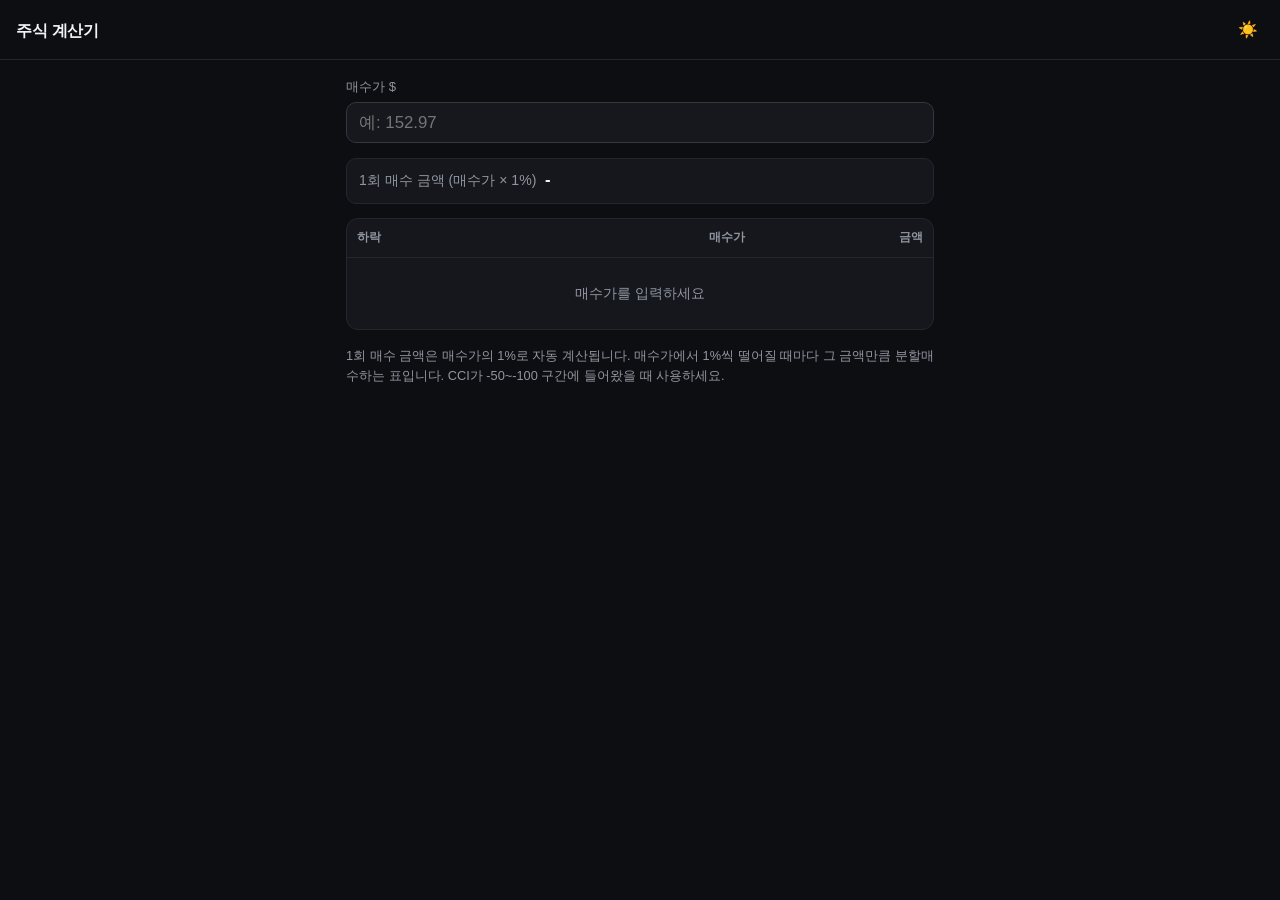
==== commit 2b360c2b: "브리핑 제거하고 단순 계산기로 축소, 앱 이름 변경 - 1회 매수 금액 = 매수가 × 1% 자동 계산 (매수가 하나만 입력) - 브리핑 탭/스킬/관련 파일 전부 제거 - 앱 이름 " ====
--- a/index.html
+++ b/index.html
@@ -3,7 +3,13 @@
 <head>
 <meta charset="UTF-8">
 <meta name="viewport" content="width=device-width, initial-scale=1.0">
-<title>trading CCI</title>
+<title>주식 계산기</title>
+<meta name="theme-color" content="#0d0e11">
+<link rel="manifest" href="manifest.webmanifest">
+<link rel="apple-touch-icon" href="icons/apple-touch-icon.png">
+<meta name="apple-mobile-web-app-capable" content="yes">
+<meta name="apple-mobile-web-app-title" content="주식 계산기">
+<meta name="apple-mobile-web-app-status-bar-style" content="black-translucent">
 <link rel="stylesheet" href="css/style.css">
 <script>
   (function () {
@@ -14,58 +20,36 @@
 </head>
 <body>
   <header class="site-header">
-    <span class="site-title">trading CCI</span>
+    <span class="site-title">주식 계산기</span>
     <button class="theme-toggle" aria-label="테마 전환"></button>
   </header>
 
-  <nav class="tabs">
-    <button class="tab active" data-tab="calc">계산기</button>
-    <button class="tab" data-tab="brief">브리핑</button>
-  </nav>
+  <main class="container">
+    <div class="inputs single">
+      <label class="field">
+        <span>매수가 $</span>
+        <input id="buyPrice" inputmode="decimal" placeholder="예: 152.97">
+      </label>
+    </div>
+    <div class="amount-line">1회 매수 금액 (매수가 × 1%) <strong id="buyAmountView">-</strong></div>
 
-  <main class="container">
-    <section id="tab-calc">
-      <div class="inputs">
-        <label class="field">
-          <span>가격 ① $</span>
-          <input id="price1" inputmode="decimal" placeholder="예: 7">
-        </label>
-        <label class="field">
-          <span>가격 ② (1% 하락) $</span>
-          <input id="price2" inputmode="decimal" placeholder="예: 6">
-        </label>
-      </div>
-      <div class="amount-line">1회 매수 금액 <strong id="buyAmountView">-</strong></div>
-      <div class="inputs single">
-        <label class="field">
-          <span>매수가 $</span>
-          <input id="buyPrice" inputmode="decimal" placeholder="예: 7">
-        </label>
-      </div>
+    <div class="table-wrap">
+      <table id="ladder">
+        <thead>
+          <tr>
+            <th>하락</th>
+            <th>매수가</th>
+            <th>금액</th>
+          </tr>
+        </thead>
+        <tbody></tbody>
+      </table>
+    </div>
 
-      <div class="table-wrap">
-        <table id="ladder">
-          <thead>
-            <tr>
-              <th>하락</th>
-              <th>매수가</th>
-              <th>금액</th>
-            </tr>
-          </thead>
-          <tbody></tbody>
-        </table>
-      </div>
-
-      <p class="hint">가격 ①과 ②의 차이가 1회 매수 금액이 됩니다. 매수가에서 1%씩 떨어질 때마다 그 금액만큼 분할매수하는 표입니다. CCI가 -50~-100 구간에 들어왔을 때 사용하세요.</p>
-    </section>
-
-    <section id="tab-brief" hidden>
-      <div id="briefing"><p class="hint">브리핑을 불러오는 중...</p></div>
-    </section>
+    <p class="hint">1회 매수 금액은 매수가의 1%로 자동 계산됩니다. 매수가에서 1%씩 떨어질 때마다 그 금액만큼 분할매수하는 표입니다. CCI가 -50~-100 구간에 들어왔을 때 사용하세요.</p>
   </main>
 
   <script src="js/theme.js"></script>
   <script src="js/calc.js"></script>
-  <script src="js/briefing.js"></script>
 </body>
 </html>
--- a/css/style.css
+++ b/css/style.css
@@ -69,100 +69,6 @@
   max-width: 620px;
   margin: 0 auto;
   padding: 1rem 1rem 3rem;
-}
-
-/* 탭 */
-
-.tabs {
-  display: flex;
-  gap: 0.4rem;
-  max-width: 620px;
-  margin: 0 auto;
-  padding: 0.8rem 1rem 0;
-}
-
-.tab {
-  flex: 1;
-  padding: 0.55rem 0;
-  background: var(--surface);
-  color: var(--text-secondary);
-  border: 1px solid var(--border);
-  border-radius: 10px;
-  font-size: 0.92rem;
-  font-weight: 600;
-  font-family: inherit;
-  cursor: pointer;
-}
-
-.tab.active {
-  background: var(--accent);
-  border-color: var(--accent);
-  color: #fff;
-}
-
-/* 브리핑 */
-
-.brief-head {
-  display: flex;
-  align-items: baseline;
-  gap: 0.6rem;
-  margin-bottom: 0.9rem;
-  font-size: 0.95rem;
-}
-
-.brief-note {
-  font-size: 0.78rem;
-  color: var(--text-secondary);
-}
-
-.brief-card {
-  background: var(--surface);
-  border: 1px solid var(--border);
-  border-radius: var(--radius);
-  padding: 0.8rem 1rem;
-  margin-bottom: 0.6rem;
-}
-
-.brief-title {
-  display: flex;
-  align-items: center;
-  gap: 0.5rem;
-  font-size: 0.95rem;
-}
-
-.brief-sub {
-  font-size: 0.8rem;
-  color: var(--text-secondary);
-}
-
-.dot {
-  width: 0.55rem;
-  height: 0.55rem;
-  border-radius: 50%;
-  flex: none;
-}
-
-.dot.red { background: #f87171; }
-.dot.yellow { background: #fbbf24; }
-.dot.green { background: #34d399; }
-
-.brief-body {
-  margin: 0.45rem 0 0;
-  font-size: 0.88rem;
-  line-height: 1.6;
-  color: var(--text);
-}
-
-.brief-sources {
-  margin-top: 0.9rem;
-  font-size: 0.76rem;
-  color: var(--text-secondary);
-  line-height: 1.7;
-}
-
-.brief-sources a {
-  color: var(--accent);
-  text-decoration: none;
 }
 
 /* 입력 */
